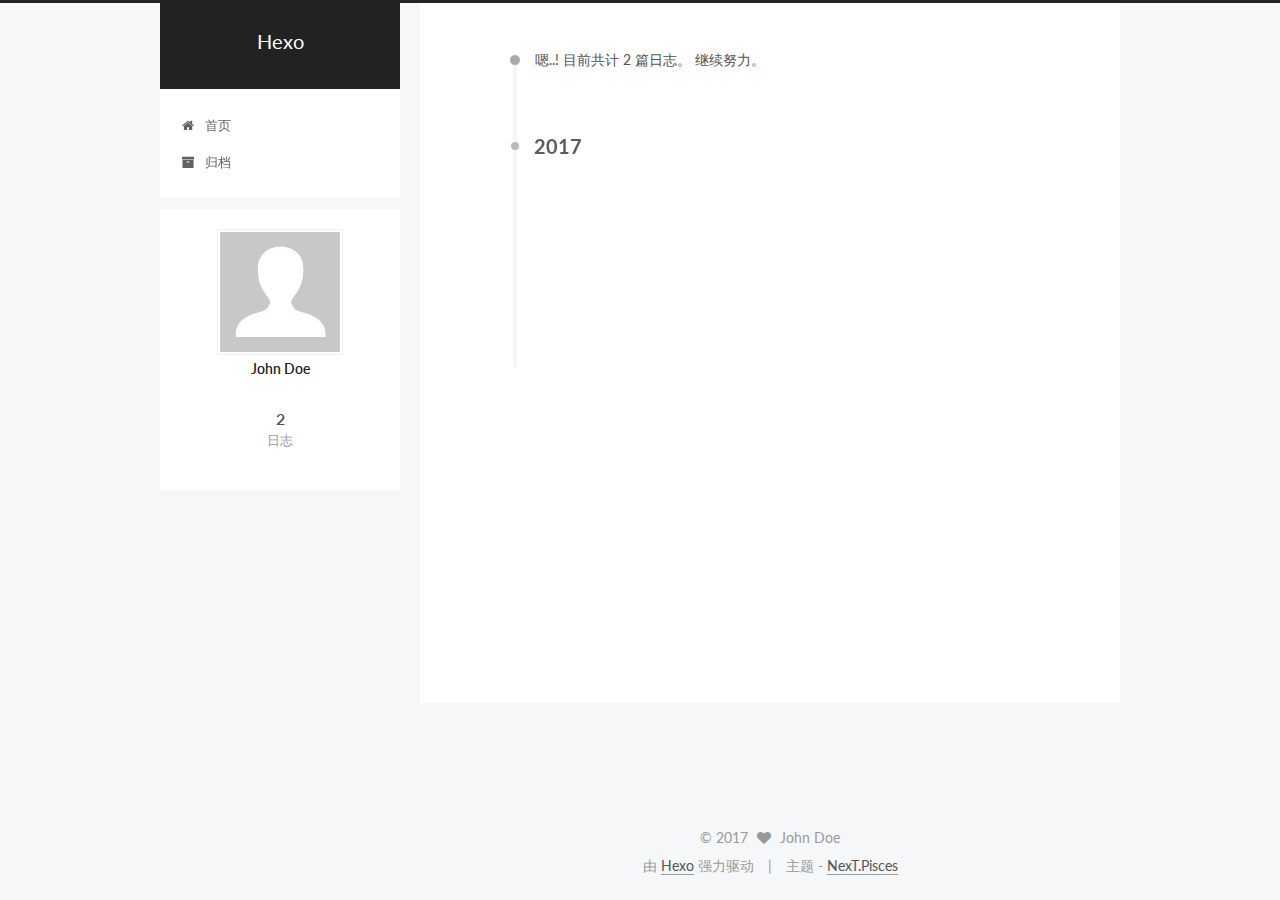
==== archives/index.html @ 5b849661 "Site updated: 2017-05-25 13:24:10" ====
<!doctype html>



  


<html class="theme-next pisces use-motion" lang="zh-Hans">
<head>
  <meta charset="UTF-8"/>
<meta http-equiv="X-UA-Compatible" content="IE=edge" />
<meta name="viewport" content="width=device-width, initial-scale=1, maximum-scale=1"/>






<meta http-equiv="Cache-Control" content="no-transform" />
<meta http-equiv="Cache-Control" content="no-siteapp" />















  
  
  <link href="/lib/fancybox/source/jquery.fancybox.css?v=2.1.5" rel="stylesheet" type="text/css" />




  
  
  
  

  
    
    
  

  

  

  

  

  
    
    
    <link href="//fonts.googleapis.com/css?family=Lato:300,300italic,400,400italic,700,700italic&subset=latin,latin-ext" rel="stylesheet" type="text/css">
  






<link href="/lib/font-awesome/css/font-awesome.min.css?v=4.6.2" rel="stylesheet" type="text/css" />

<link href="/css/main.css?v=5.1.1" rel="stylesheet" type="text/css" />


  <meta name="keywords" content="Hexo, NexT" />








  <link rel="shortcut icon" type="image/x-icon" href="/favicon.ico?v=5.1.1" />






<meta property="og:type" content="website">
<meta property="og:title" content="Hexo">
<meta property="og:url" content="http://yoursite.com/archives/index.html">
<meta property="og:site_name" content="Hexo">
<meta name="twitter:card" content="summary">
<meta name="twitter:title" content="Hexo">



<script type="text/javascript" id="hexo.configurations">
  var NexT = window.NexT || {};
  var CONFIG = {
    root: '/',
    scheme: 'Pisces',
    sidebar: {"position":"left","display":"post","offset":12,"offset_float":0,"b2t":false,"scrollpercent":false},
    fancybox: true,
    motion: true,
    duoshuo: {
      userId: '0',
      author: '博主'
    },
    algolia: {
      applicationID: '',
      apiKey: '',
      indexName: '',
      hits: {"per_page":10},
      labels: {"input_placeholder":"Search for Posts","hits_empty":"We didn't find any results for the search: ${query}","hits_stats":"${hits} results found in ${time} ms"}
    }
  };
</script>



  <link rel="canonical" href="http://yoursite.com/archives/"/>





  <title>归档 | Hexo</title>
</head>

<body itemscope itemtype="http://schema.org/WebPage" lang="zh-Hans">

  















  
  
    
  

  <div class="container sidebar-position-left  page-archive  ">
    <div class="headband"></div>

    <header id="header" class="header" itemscope itemtype="http://schema.org/WPHeader">
      <div class="header-inner"><div class="site-brand-wrapper">
  <div class="site-meta ">
    

    <div class="custom-logo-site-title">
      <a href="/"  class="brand" rel="start">
        <span class="logo-line-before"><i></i></span>
        <span class="site-title">Hexo</span>
        <span class="logo-line-after"><i></i></span>
      </a>
    </div>
      
        <p class="site-subtitle"></p>
      
  </div>

  <div class="site-nav-toggle">
    <button>
      <span class="btn-bar"></span>
      <span class="btn-bar"></span>
      <span class="btn-bar"></span>
    </button>
  </div>
</div>

<nav class="site-nav">
  

  
    <ul id="menu" class="menu">
      
        
        <li class="menu-item menu-item-home">
          <a href="/" rel="section">
            
              <i class="menu-item-icon fa fa-fw fa-home"></i> <br />
            
            首页
          </a>
        </li>
      
        
        <li class="menu-item menu-item-archives">
          <a href="/archives" rel="section">
            
              <i class="menu-item-icon fa fa-fw fa-archive"></i> <br />
            
            归档
          </a>
        </li>
      

      
    </ul>
  

  
</nav>



 </div>
    </header>

    <main id="main" class="main">
      <div class="main-inner">
        <div class="content-wrap">
          <div id="content" class="content">
            

  <section id="posts" class="posts-collapse">
    <span class="archive-move-on"></span>

    <span class="archive-page-counter">
      
      
      
        
      
      嗯..! 目前共计 2 篇日志。 继续努力。
    </span>

    

      
      
      

      
        
        <div class="collection-title">
          <h2 class="archive-year motion-element" id="archive-year-2017">2017</h2>
        </div>
      
      

      

  <article class="post post-type-normal" itemscope itemtype="http://schema.org/Article">
    <header class="post-header">

      <h2 class="post-title">
        
            <a class="post-title-link" href="/2017/05/25/js-float/" itemprop="url">
              
                <span itemprop="name">js中浮点数的精度问题</span>
              
            </a>
        
      </h2>

      <div class="post-meta">
        <time class="post-time" itemprop="dateCreated"
              datetime="2017-05-25T11:24:20+08:00"
              content="2017-05-25" >
          05-25
        </time>
      </div>

    </header>
  </article>



    

      
      
      

      
      

      

  <article class="post post-type-normal" itemscope itemtype="http://schema.org/Article">
    <header class="post-header">

      <h2 class="post-title">
        
            <a class="post-title-link" href="/2017/05/24/new-post/" itemprop="url">
              
                <span itemprop="name">惰性函数定义</span>
              
            </a>
        
      </h2>

      <div class="post-meta">
        <time class="post-time" itemprop="dateCreated"
              datetime="2017-05-24T10:47:22+08:00"
              content="2017-05-24" >
          05-24
        </time>
      </div>

    </header>
  </article>



    

  </section>

  



          </div>
          


          

        </div>
        
          
  
  <div class="sidebar-toggle">
    <div class="sidebar-toggle-line-wrap">
      <span class="sidebar-toggle-line sidebar-toggle-line-first"></span>
      <span class="sidebar-toggle-line sidebar-toggle-line-middle"></span>
      <span class="sidebar-toggle-line sidebar-toggle-line-last"></span>
    </div>
  </div>

  <aside id="sidebar" class="sidebar">
    <div class="sidebar-inner">

      

      

      <section class="site-overview sidebar-panel sidebar-panel-active">
        <div class="site-author motion-element" itemprop="author" itemscope itemtype="http://schema.org/Person">
          <img class="site-author-image" itemprop="image"
               src="/images/avatar.gif"
               alt="John Doe" />
          <p class="site-author-name" itemprop="name">John Doe</p>
           
              <p class="site-description motion-element" itemprop="description"></p>
          
        </div>
        <nav class="site-state motion-element">

          
            <div class="site-state-item site-state-posts">
              <a href="/archives">
                <span class="site-state-item-count">2</span>
                <span class="site-state-item-name">日志</span>
              </a>
            </div>
          

          

          

        </nav>

        

        <div class="links-of-author motion-element">
          
        </div>

        
        

        
        

        


      </section>

      

      

    </div>
  </aside>


        
      </div>
    </main>

    <footer id="footer" class="footer">
      <div class="footer-inner">
        <div class="copyright" >
  
  &copy; 
  <span itemprop="copyrightYear">2017</span>
  <span class="with-love">
    <i class="fa fa-heart"></i>
  </span>
  <span class="author" itemprop="copyrightHolder">John Doe</span>
</div>


<div class="powered-by">
  由 <a class="theme-link" href="https://hexo.io">Hexo</a> 强力驱动
</div>

<div class="theme-info">
  主题 -
  <a class="theme-link" href="https://github.com/iissnan/hexo-theme-next">
    NexT.Pisces
  </a>
</div>


        

        
      </div>
    </footer>

    
      <div class="back-to-top">
        <i class="fa fa-arrow-up"></i>
        
      </div>
    

  </div>

  

<script type="text/javascript">
  if (Object.prototype.toString.call(window.Promise) !== '[object Function]') {
    window.Promise = null;
  }
</script>









  












  
  <script type="text/javascript" src="/lib/jquery/index.js?v=2.1.3"></script>

  
  <script type="text/javascript" src="/lib/fastclick/lib/fastclick.min.js?v=1.0.6"></script>

  
  <script type="text/javascript" src="/lib/jquery_lazyload/jquery.lazyload.js?v=1.9.7"></script>

  
  <script type="text/javascript" src="/lib/velocity/velocity.min.js?v=1.2.1"></script>

  
  <script type="text/javascript" src="/lib/velocity/velocity.ui.min.js?v=1.2.1"></script>

  
  <script type="text/javascript" src="/lib/fancybox/source/jquery.fancybox.pack.js?v=2.1.5"></script>


  


  <script type="text/javascript" src="/js/src/utils.js?v=5.1.1"></script>

  <script type="text/javascript" src="/js/src/motion.js?v=5.1.1"></script>



  
  


  <script type="text/javascript" src="/js/src/affix.js?v=5.1.1"></script>

  <script type="text/javascript" src="/js/src/schemes/pisces.js?v=5.1.1"></script>



  
  
    <script type="text/javascript" id="motion.page.archive">
      $('.archive-year').velocity('transition.slideLeftIn');
    </script>
  


  


  <script type="text/javascript" src="/js/src/bootstrap.js?v=5.1.1"></script>



  


  




	





  





  





  






  





  

  

  

  

  

</body>
</html>
---- css/main.css ----
/* normalize.css v3.0.2 | MIT License | git.io/normalize */
html {
  font-family: sans-serif; /* 1 */
  -ms-text-size-adjust: 100%; /* 2 */
  -webkit-text-size-adjust: 100%; /* 2 */
}
body {
  margin: 0;
}
article,
aside,
details,
figcaption,
figure,
footer,
header,
hgroup,
main,
menu,
nav,
section,
summary {
  display: block;
}
audio,
canvas,
progress,
video {
  display: inline-block; /* 1 */
  vertical-align: baseline; /* 2 */
}
audio:not([controls]) {
  display: none;
  height: 0;
}
[hidden],
template {
  display: none;
}
a {
  background-color: transparent;
}
a:active,
a:hover {
  outline: 0;
}
abbr[title] {
  border-bottom: 1px dotted;
}
b,
strong {
  font-weight: bold;
}
dfn {
  font-style: italic;
}
h1 {
  font-size: 2em;
  margin: 0.67em 0;
}
mark {
  background: #ff0;
  color: #000;
}
small {
  font-size: 80%;
}
sub,
sup {
  font-size: 75%;
  line-height: 0;
  position: relative;
  vertical-align: baseline;
}
sup {
  top: -0.5em;
}
sub {
  bottom: -0.25em;
}
img {
  border: 0;
}
svg:not(:root) {
  overflow: hidden;
}
figure {
  margin: 1em 40px;
}
hr {
  -moz-box-sizing: content-box;
  box-sizing: content-box;
  height: 0;
}
pre {
  overflow: auto;
}
code,
kbd,
pre,
samp {
  font-family: monospace, monospace;
  font-size: 1em;
}
button,
input,
optgroup,
select,
textarea {
  color: inherit; /* 1 */
  font: inherit; /* 2 */
  margin: 0; /* 3 */
}
button {
  overflow: visible;
}
button,
select {
  text-transform: none;
}
button,
html input[type="button"],
input[type="reset"],
input[type="submit"] {
  -webkit-appearance: button; /* 2 */
  cursor: pointer; /* 3 */
}
button[disabled],
html input[disabled] {
  cursor: default;
}
button::-moz-focus-inner,
input::-moz-focus-inner {
  border: 0;
  padding: 0;
}
input {
  line-height: normal;
}
input[type="checkbox"],
input[type="radio"] {
  box-sizing: border-box; /* 1 */
  padding: 0; /* 2 */
}
input[type="number"]::-webkit-inner-spin-button,
input[type="number"]::-webkit-outer-spin-button {
  height: auto;
}
input[type="search"] {
  -webkit-appearance: textfield; /* 1 */
  -moz-box-sizing: content-box;
  -webkit-box-sizing: content-box; /* 2 */
  box-sizing: content-box;
}
input[type="search"]::-webkit-search-cancel-button,
input[type="search"]::-webkit-search-decoration {
  -webkit-appearance: none;
}
fieldset {
  border: 1px solid #c0c0c0;
  margin: 0 2px;
  padding: 0.35em 0.625em 0.75em;
}
legend {
  border: 0; /* 1 */
  padding: 0; /* 2 */
}
textarea {
  overflow: auto;
}
optgroup {
  font-weight: bold;
}
table {
  border-collapse: collapse;
  border-spacing: 0;
}
td,
th {
  padding: 0;
}
::selection {
  background: #262a30;
  color: #fff;
}
body {
  position: relative;
  font-family: 'Lato', "PingFang SC", "Microsoft YaHei", sans-serif;
  font-size: 14px;
  line-height: 2;
  color: #555;
  background: #f5f7f9;
}
@media (max-width: 767px) {
  body {
    padding-right: 0 !important;
  }
}
@media (min-width: 768px) and (max-width: 991px) {
  body {
    padding-right: 0 !important;
  }
}
@media (min-width: 1600px) {
  body {
    font-size: 16px;
  }
}
h1,
h2,
h3,
h4,
h5,
h6 {
  margin: 0;
  padding: 0;
  font-weight: bold;
  line-height: 1.5;
  font-family: 'Lato', "PingFang SC", "Microsoft YaHei", sans-serif;
}
h2,
h3,
h4,
h5,
h6 {
  margin: 20px 0 15px;
}
h1 {
  font-size: 22px;
}
@media (max-width: 767px) {
  h1 {
    font-size: 18px;
  }
}
h2 {
  font-size: 20px;
}
@media (max-width: 767px) {
  h2 {
    font-size: 16px;
  }
}
h3 {
  font-size: 18px;
}
@media (max-width: 767px) {
  h3 {
    font-size: 14px;
  }
}
h4 {
  font-size: 16px;
}
@media (max-width: 767px) {
  h4 {
    font-size: 12px;
  }
}
h5 {
  font-size: 14px;
}
@media (max-width: 767px) {
  h5 {
    font-size: 10px;
  }
}
h6 {
  font-size: 12px;
}
@media (max-width: 767px) {
  h6 {
    font-size: 8px;
  }
}
p {
  margin: 0 0 25px 0;
}
a {
  color: #555;
  text-decoration: none;
  border-bottom: 1px solid #999;
  word-wrap: break-word;
}
a:hover {
  color: #222;
  border-bottom-color: #222;
}
blockquote {
  margin: 0;
  padding: 0;
}
img {
  display: block;
  margin: auto;
  max-width: 100%;
  height: auto;
}
hr {
  margin: 40px 0;
  height: 3px;
  border: none;
  background-color: #ddd;
  background-image: repeating-linear-gradient(-45deg, #fff, #fff 4px, transparent 4px, transparent 8px);
}
blockquote {
  padding: 0 15px;
  color: #666;
  border-left: 4px solid #ddd;
}
blockquote cite::before {
  content: "-";
  padding: 0 5px;
}
dt {
  font-weight: 700;
}
dd {
  margin: 0;
  padding: 0;
}
.text-left {
  text-align: left;
}
.text-center {
  text-align: center;
}
.text-right {
  text-align: right;
}
.text-justify {
  text-align: justify;
}
.text-nowrap {
  white-space: nowrap;
}
.text-lowercase {
  text-transform: lowercase;
}
.text-uppercase {
  text-transform: uppercase;
}
.text-capitalize {
  text-transform: capitalize;
}
.center-block {
  display: block;
  margin-left: auto;
  margin-right: auto;
}
.clearfix:before,
.clearfix:after {
  content: " ";
  display: table;
}
.clearfix:after {
  clear: both;
}
.pullquote {
  width: 45%;
}
.pullquote.left {
  float: left;
  margin-left: 5px;
  margin-right: 10px;
}
.pullquote.right {
  float: right;
  margin-left: 10px;
  margin-right: 5px;
}
.affix.affix.affix {
  position: fixed;
}
.translation {
  margin-top: -20px;
  font-size: 14px;
  color: #999;
}
.scrollbar-measure {
  width: 100px;
  height: 100px;
  overflow: scroll;
  position: absolute;
  top: -9999px;
}
.use-motion .motion-element {
  opacity: 0;
}
table {
  margin: 20px 0;
  width: 100%;
  border-collapse: collapse;
  border-spacing: 0;
  border: 1px solid #ddd;
  font-size: 14px;
  table-layout: fixed;
  word-wrap: break-all;
}
table>tbody>tr:nth-of-type(odd) {
  background-color: #f9f9f9;
}
table>tbody>tr:hover {
  background-color: #f5f5f5;
}
caption,
th,
td {
  padding: 8px;
  text-align: left;
  vertical-align: middle;
  font-weight: normal;
}
th,
td {
  border-bottom: 3px solid #ddd;
  border-right: 1px solid #eee;
}
th {
  padding-bottom: 10px;
  font-weight: 700;
}
td {
  border-bottom-width: 1px;
}
html,
body {
  height: 100%;
}
.container {
  position: relative;
  min-height: 100%;
}
.header-inner {
  margin: 0 auto;
  padding: 100px 0 70px;
  width: 700px;
}
@media (min-width: 1600px) {
  .container .header-inner {
    width: 900px;
  }
}
.main {
  padding-bottom: 150px;
}
.main-inner {
  margin: 0 auto;
  width: 700px;
}
@media (min-width: 1600px) {
  .container .main-inner {
    width: 900px;
  }
}
.footer {
  position: absolute;
  left: 0;
  bottom: 0;
  width: 100%;
  min-height: 50px;
}
.footer-inner {
  box-sizing: border-box;
  margin: 20px auto;
  width: 700px;
}
@media (min-width: 1600px) {
  .container .footer-inner {
    width: 900px;
  }
}
pre,
.highlight {
  overflow: auto;
  margin: 20px 0;
  padding: 0;
  font-size: 13px;
  color: #4d4d4c;
  background: #f7f7f7;
  line-height: 1.6;
}
pre,
code {
  font-family: consolas, Menlo, "PingFang SC", "Microsoft YaHei", monospace;
}
code {
  padding: 2px 4px;
  word-wrap: break-word;
  color: #555;
  background: #eee;
  border-radius: 3px;
  font-size: 13px;
}
pre code {
  padding: 0;
  color: #4d4d4c;
  background: none;
  text-shadow: none;
}
.highlight {
  border-radius: 1px;
}
.highlight pre {
  border: none;
  margin: 0;
  padding: 10px 0;
}
.highlight table {
  margin: 0;
  width: auto;
  border: none;
}
.highlight td {
  border: none;
  padding: 0;
}
.highlight figcaption {
  font-size: 1em;
  color: #4d4d4c;
  line-height: 1em;
  margin-bottom: 1em;
}
.highlight figcaption:before,
.highlight figcaption:after {
  content: " ";
  display: table;
}
.highlight figcaption:after {
  clear: both;
}
.highlight figcaption a {
  float: right;
  color: #4d4d4c;
}
.highlight figcaption a:hover {
  border-bottom-color: #4d4d4c;
}
.highlight .gutter pre {
  padding-left: 10px;
  padding-right: 10px;
  color: #869194;
  text-align: right;
  background-color: #eff2f3;
}
.highlight .code pre {
  width: 100%;
  padding-left: 10px;
  padding-right: 10px;
  background-color: #f7f7f7;
}
.highlight .line {
  height: 20px;
}
.gutter {
  -webkit-user-select: none;
  -moz-user-select: none;
  -ms-user-select: none;
  user-select: none;
}
.gist table {
  width: auto;
}
.gist table td {
  border: none;
}
pre .deletion {
  background: #fdd;
}
pre .addition {
  background: #dfd;
}
pre .meta {
  color: #8959a8;
}
pre .comment {
  color: #8e908c;
}
pre .variable,
pre .attribute,
pre .tag,
pre .regexp,
pre .ruby .constant,
pre .xml .tag .title,
pre .xml .pi,
pre .xml .doctype,
pre .html .doctype,
pre .css .id,
pre .css .class,
pre .css .pseudo {
  color: #c82829;
}
pre .number,
pre .preprocessor,
pre .built_in,
pre .literal,
pre .params,
pre .constant,
pre .command {
  color: #f5871f;
}
pre .ruby .class .title,
pre .css .rules .attribute,
pre .string,
pre .value,
pre .inheritance,
pre .header,
pre .ruby .symbol,
pre .xml .cdata,
pre .special,
pre .number,
pre .formula {
  color: #718c00;
}
pre .title,
pre .css .hexcolor {
  color: #3e999f;
}
pre .function,
pre .python .decorator,
pre .python .title,
pre .ruby .function .title,
pre .ruby .title .keyword,
pre .perl .sub,
pre .javascript .title,
pre .coffeescript .title {
  color: #4271ae;
}
pre .keyword,
pre .javascript .function {
  color: #8959a8;
}
.full-image.full-image.full-image {
  border: none;
  max-width: 100%;
  width: auto;
  margin: 20px auto;
}
@media (min-width: 992px) {
  .full-image.full-image.full-image {
    max-width: none;
    width: 118%;
    margin: 0 -9%;
  }
}
.blockquote-center,
.page-home .post-type-quote blockquote,
.page-post-detail .post-type-quote blockquote {
  position: relative;
  margin: 40px 0;
  padding: 0;
  border-left: none;
  text-align: center;
}
.blockquote-center::before,
.page-home .post-type-quote blockquote::before,
.page-post-detail .post-type-quote blockquote::before,
.blockquote-center::after,
.page-home .post-type-quote blockquote::after,
.page-post-detail .post-type-quote blockquote::after {
  position: absolute;
  content: ' ';
  display: block;
  width: 100%;
  height: 24px;
  opacity: 0.2;
  background-repeat: no-repeat;
  background-position: 0 -6px;
  background-size: 22px 22px;
}
.blockquote-center::before,
.page-home .post-type-quote blockquote::before,
.page-post-detail .post-type-quote blockquote::before {
  top: -20px;
  background-image: url("../images/quote-l.svg");
  border-top: 1px solid #ccc;
}
.blockquote-center::after,
.page-home .post-type-quote blockquote::after,
.page-post-detail .post-type-quote blockquote::after {
  bottom: -20px;
  background-image: url("../images/quote-r.svg");
  border-bottom: 1px solid #ccc;
  background-position: 100% 8px;
}
.blockquote-center p,
.page-home .post-type-quote blockquote p,
.page-post-detail .post-type-quote blockquote p,
.blockquote-center div,
.page-home .post-type-quote blockquote div,
.page-post-detail .post-type-quote blockquote div {
  text-align: center;
}
.post .post-body .group-picture img {
  box-sizing: border-box;
  padding: 0 3px;
  border: none;
}
.post .group-picture-row {
  overflow: hidden;
  margin-top: 6px;
}
.post .group-picture-row:first-child {
  margin-top: 0;
}
.post .group-picture-column {
  float: left;
}
.page-post-detail .post-body .group-picture-column {
  float: none;
  margin-top: 10px;
  width: auto !important;
}
.page-post-detail .post-body .group-picture-column img {
  margin: 0 auto;
}
.page-archive .group-picture-container {
  overflow: hidden;
}
.page-archive .group-picture-row {
  float: left;
}
.page-archive .group-picture-row:first-child {
  margin-top: 6px;
}
.page-archive .group-picture-column {
  max-width: 150px;
  max-height: 150px;
}
.note {
  padding: 20px;
  margin: 20px 0;
  border: 1px solid #eee;
  border-left-width: 5px;
  border-radius: 3px;
}
.note h2,
.note h3,
.note h4,
.note h5,
.note h6 {
  margin-top: 0;
  margin-bottom: 5px;
}
.note p:last-child {
  margin-bottom: 0;
}
.note code {
  border-radius: 3px;
}
.note+.note {
  margin-top: -5px;
}
.default {
  border-left-color: #777;
}
.default h2,
.default h3,
.default h4,
.default h5,
.default h6 {
  color: #777;
}
.primary {
  border-left-color: #428bca;
}
.primary h2,
.primary h3,
.primary h4,
.primary h5,
.primary h6 {
  color: #428bca;
}
.success {
  border-left-color: #5cb85c;
}
.success h2,
.success h3,
.success h4,
.success h5,
.success h6 {
  color: #5cb85c;
}
.danger {
  border-left-color: #d9534f;
}
.danger h2,
.danger h3,
.danger h4,
.danger h5,
.danger h6 {
  color: #d9534f;
}
.warning {
  border-left-color: #f0ad4e;
}
.warning h2,
.warning h3,
.warning h4,
.warning h5,
.warning h6 {
  color: #f0ad4e;
}
.info {
  border-left-color: #5bc0de;
}
.info h2,
.info h3,
.info h4,
.info h5,
.info h6 {
  color: #5bc0de;
}
.btn {
  display: inline-block;
  padding: 0 20px;
  font-size: 14px;
  color: #fff;
  background: #222;
  border: 2px solid #555;
  text-decoration: none;
  border-radius: 0;
  transition-property: background-color;
  transition-duration: 0.2s;
  transition-timing-function: ease-in-out;
  transition-delay: 0s;
}
.btn:hover,
.post-button .btn:hover {
  border-color: #222;
  color: #fff;
  background: #222;
}
.btn-bar {
  display: block;
  width: 22px;
  height: 2px;
  background: #555;
  border-radius: 1px;
}
.btn-bar+.btn-bar {
  margin-top: 4px;
}
.pagination {
  margin: 120px 0 40px;
  text-align: center;
  border-top: 1px solid #eee;
}
.page-number-basic,
.pagination .prev,
.pagination .next,
.pagination .page-number,
.pagination .space {
  display: inline-block;
  position: relative;
  top: -1px;
  margin: 0 10px;
  padding: 0 10px;
  line-height: 30px;
}
@media (max-width: 767px) {
  .page-number-basic,
  .pagination .prev,
  .pagination .next,
  .pagination .page-number,
  .pagination .space {
    margin: 0 5px;
  }
}
.pagination .prev,
.pagination .next,
.pagination .page-number {
  border-bottom: 0;
  border-top: 1px solid #eee;
  transition-property: border-color;
  transition-duration: 0.2s;
  transition-timing-function: ease-in-out;
  transition-delay: 0s;
}
.pagination .prev:hover,
.pagination .next:hover,
.pagination .page-number:hover {
  border-top-color: #222;
}
.pagination .space {
  padding: 0;
  margin: 0;
}
.pagination .prev {
  margin-left: 0;
}
.pagination .next {
  margin-right: 0;
}
.pagination .page-number.current {
  color: #fff;
  background: #ccc;
  border-top-color: #ccc;
}
@media (max-width: 767px) {
  .pagination {
    border-top: none;
  }
  .pagination .prev,
  .pagination .next,
  .pagination .page-number {
    margin-bottom: 10px;
    border-top: 0;
    border-bottom: 1px solid #eee;
  }
  .pagination .prev:hover,
  .pagination .next:hover,
  .pagination .page-number:hover {
    border-bottom-color: #222;
  }
}
.comments {
  margin: 60px 20px 0;
}
.tag-cloud {
  text-align: center;
}
.tag-cloud a {
  display: inline-block;
  margin: 10px;
}
.back-to-top {
  box-sizing: border-box;
  position: fixed;
  bottom: -100px;
  right: 30px;
  z-index: 1050;
  padding: 0 6px;
  width: 24px;
  background: #222;
  font-size: 12px;
  opacity: 0.6;
  color: #fff;
  cursor: pointer;
  text-align: center;
  -webkit-transform: translateZ(0);
  transition-property: bottom;
  transition-duration: 0.2s;
  transition-timing-function: ease-in-out;
  transition-delay: 0s;
}
@media (max-width: 767px) {
  .back-to-top {
    display: none;
  }
}
@media (min-width: 768px) and (max-width: 991px) {
  .back-to-top {
    display: none;
  }
}
.back-to-top.back-to-top-on {
  bottom: 30px;
}
.header {
  background: transparent;
}
.header-inner {
  position: relative;
}
.headband {
  height: 3px;
  background: #222;
}
.site-meta {
  margin: 0;
  text-align: center;
}
@media (max-width: 767px) {
  .site-meta {
    text-align: center;
  }
}
.brand {
  position: relative;
  display: inline-block;
  padding: 0 40px;
  color: #fff;
  background: #222;
  border-bottom: none;
}
.brand:hover {
  color: #fff;
}
.logo {
  display: inline-block;
  margin-right: 5px;
  line-height: 36px;
  vertical-align: top;
}
.site-title {
  display: inline-block;
  vertical-align: top;
  line-height: 36px;
  font-size: 20px;
  font-weight: normal;
  font-family: 'Lato', "PingFang SC", "Microsoft YaHei", sans-serif;
}
.site-subtitle {
  margin-top: 10px;
  font-size: 13px;
  color: #ddd;
}
.use-motion .brand {
  opacity: 0;
}
.use-motion .logo,
.use-motion .site-title,
.use-motion .site-subtitle {
  opacity: 0;
  position: relative;
  top: -10px;
}
.site-nav-toggle {
  display: none;
  position: absolute;
  top: 10px;
  left: 10px;
}
@media (max-width: 767px) {
  .site-nav-toggle {
    display: block;
  }
}
.site-nav-toggle button {
  margin-top: 2px;
  padding: 9px 10px;
  background: transparent;
  border: none;
}
@media (max-width: 767px) {
  .site-nav {
    display: none;
    margin: 0 -10px;
    padding: 0 10px;
    clear: both;
    border-top: 1px solid #ddd;
  }
}
@media (min-width: 768px) and (max-width: 991px) {
  .site-nav {
    display: block !important;
  }
}
@media (min-width: 992px) {
  .site-nav {
    display: block !important;
  }
}
.menu {
  margin-top: 20px;
  padding-left: 0;
  text-align: center;
}
.menu .menu-item {
  display: inline-block;
  margin: 0 10px;
  list-style: none;
}
@media screen and (max-width: 767px) {
  .menu .menu-item {
    margin-top: 10px;
  }
}
.menu .menu-item a {
  display: block;
  font-size: 13px;
  line-height: inherit;
  border-bottom: 1px solid transparent;
  transition-property: border-color;
  transition-duration: 0.2s;
  transition-timing-function: ease-in-out;
  transition-delay: 0s;
}
.menu .menu-item a:hover,
.menu-item-active a {
  border-bottom-color: #222;
}
.menu .menu-item .fa {
  margin-right: 5px;
}
.use-motion .menu-item {
  opacity: 0;
}
.post-body {
  font-family: 'Lato', "PingFang SC", "Microsoft YaHei", sans-serif;
}
@media (max-width: 767px) {
  .post-body {
    word-break: break-word;
  }
}
.post-body .fancybox img {
  display: block !important;
  margin: 0 auto;
  cursor: pointer;
  cursor: zoom-in;
  cursor: -webkit-zoom-in;
}
.post-body .image-caption,
.post-body .figure .caption {
  margin: 10px auto 15px;
  text-align: center;
  font-size: 14px;
  color: #999;
  font-weight: bold;
  line-height: 1;
}
.post-sticky-flag {
  display: inline-block;
  font-size: 16px;
  -ms-transform: rotate(30deg);
  -webkit-transform: rotate(30deg);
  -moz-transform: rotate(30deg);
  -ms-transform: rotate(30deg);
  -o-transform: rotate(30deg);
  transform: rotate(30deg);
}
.posts-expand {
  padding-top: 40px;
}
@media (max-width: 767px) {
  .posts-expand {
    margin: 0 20px;
  }
  .post-body pre {
    padding: 10px;
  }
  .post-body pre .gutter pre {
    padding-right: 10px;
  }
  .post-body .highlight {
    margin-left: 0px;
    margin-right: 0px;
    padding: 0;
  }
  .post-body .highlight .gutter pre {
    padding-right: 10px;
  }
}
@media (min-width: 992px) {
  .posts-expand .post-body {
    text-align: justify;
  }
}
.posts-expand .post-body h2,
.posts-expand .post-body h3,
.posts-expand .post-body h4,
.posts-expand .post-body h5,
.posts-expand .post-body h6 {
  padding-top: 10px;
}
.posts-expand .post-body h2 .header-anchor,
.posts-expand .post-body h3 .header-anchor,
.posts-expand .post-body h4 .header-anchor,
.posts-expand .post-body h5 .header-anchor,
.posts-expand .post-body h6 .header-anchor {
  float: right;
  margin-left: 10px;
  color: #ccc;
  border-bottom-style: none;
  visibility: hidden;
}
.posts-expand .post-body h2 .header-anchor:hover,
.posts-expand .post-body h3 .header-anchor:hover,
.posts-expand .post-body h4 .header-anchor:hover,
.posts-expand .post-body h5 .header-anchor:hover,
.posts-expand .post-body h6 .header-anchor:hover {
  color: inherit;
}
.posts-expand .post-body h2:hover .header-anchor,
.posts-expand .post-body h3:hover .header-anchor,
.posts-expand .post-body h4:hover .header-anchor,
.posts-expand .post-body h5:hover .header-anchor,
.posts-expand .post-body h6:hover .header-anchor {
  visibility: visible;
}
.posts-expand .post-body ul li {
  list-style: circle;
}
.posts-expand .post-body img {
  box-sizing: border-box;
  margin: auto;
  padding: 3px;
  border: 1px solid #ddd;
}
.posts-expand .fancybox img {
  margin: 0 auto;
}
@media (max-width: 767px) {
  .posts-collapse {
    margin: 0 20px;
  }
  .posts-collapse .post-title,
  .posts-collapse .post-meta {
    display: block;
    width: auto;
    text-align: left;
  }
}
.posts-collapse {
  position: relative;
  z-index: 1010;
  margin-left: 55px;
}
.posts-collapse::after {
  content: " ";
  position: absolute;
  top: 20px;
  left: 0;
  margin-left: -2px;
  width: 4px;
  height: 100%;
  background: #f5f5f5;
  z-index: -1;
}
@media (max-width: 767px) {
  .posts-collapse {
    margin: 0 20px;
  }
}
.posts-collapse .collection-title {
  position: relative;
  margin: 60px 0;
}
.posts-collapse .collection-title h2 {
  margin-left: 20px;
}
.posts-collapse .collection-title small {
  color: #bbb;
  margin-left: 5px;
}
.posts-collapse .collection-title::before {
  content: " ";
  position: absolute;
  left: 0;
  top: 50%;
  margin-left: -4px;
  margin-top: -4px;
  width: 8px;
  height: 8px;
  background: #bbb;
  border-radius: 50%;
}
.posts-collapse .post {
  margin: 30px 0;
}
.posts-collapse .post-header {
  position: relative;
  transition-duration: 0.2s;
  transition-timing-function: ease-in-out;
  transition-delay: 0s;
  transition-property: border;
  border-bottom: 1px dashed #ccc;
}
.posts-collapse .post-header::before {
  content: " ";
  position: absolute;
  left: 0;
  top: 12px;
  width: 6px;
  height: 6px;
  margin-left: -4px;
  background: #bbb;
  border-radius: 50%;
  border: 1px solid #fff;
  transition-duration: 0.2s;
  transition-timing-function: ease-in-out;
  transition-delay: 0s;
  transition-property: background;
}
.posts-collapse .post-header:hover {
  border-bottom-color: #666;
}
.posts-collapse .post-header:hover::before {
  background: #222;
}
.posts-collapse .post-meta {
  position: absolute;
  font-size: 12px;
  left: 20px;
  top: 5px;
}
.posts-collapse .post-comments-count {
  display: none;
}
.posts-collapse .post-title {
  margin-left: 60px;
  font-size: 16px;
  font-weight: normal;
  line-height: inherit;
}
.posts-collapse .post-title::after {
  margin-left: 3px;
  opacity: 0.6;
}
.posts-collapse .post-title a {
  color: #666;
  border-bottom: none;
}
.page-home .post-type-quote .post-header,
.page-post-detail .post-type-quote .post-header,
.page-home .post-type-quote .post-tags,
.page-post-detail .post-type-quote .post-tags {
  display: none;
}
.posts-expand .post-title {
  font-size: 26px;
  text-align: center;
  word-break: break-word;
  font-weight: 400;
}
@media (max-width: 767px) {
  .posts-expand .post-title {
    font-size: 22px;
  }
}
.posts-expand .post-title-link {
  display: inline-block;
  position: relative;
  color: #555;
  border-bottom: none;
  line-height: 1.2;
  vertical-align: top;
}
.posts-expand .post-title-link::before {
  content: "";
  position: absolute;
  width: 100%;
  height: 2px;
  bottom: 0;
  left: 0;
  background-color: #000;
  visibility: hidden;
  -webkit-transform: scaleX(0);
  -moz-transform: scaleX(0);
  -ms-transform: scaleX(0);
  -o-transform: scaleX(0);
  transform: scaleX(0);
  transition-duration: 0.2s;
  transition-timing-function: ease-in-out;
  transition-delay: 0s;
}
.posts-expand .post-title-link:hover::before {
  visibility: visible;
  -webkit-transform: scaleX(1);
  -moz-transform: scaleX(1);
  -ms-transform: scaleX(1);
  -o-transform: scaleX(1);
  transform: scaleX(1);
}
.posts-expand .post-title-link .fa {
  font-size: 16px;
}
.posts-expand .post-meta {
  margin: 3px 0 60px 0;
  color: #999;
  font-family: 'Lato', "PingFang SC", "Microsoft YaHei", sans-serif;
  font-size: 12px;
  text-align: center;
}
.posts-expand .post-meta .post-category-list {
  display: inline-block;
  margin: 0;
  padding: 3px;
}
.posts-expand .post-meta .post-category-list-link {
  color: #999;
}
.posts-expand .post-meta .post-description {
  font-size: 14px;
  margin-top: 2px;
}
.post-wordcount {
  display: inline-block;
}
.post-meta-divider {
  margin: 0 0.5em;
}
.post-meta-item-icon {
  margin-right: 3px;
}
@media (min-width: 768px) and (max-width: 991px) {
  .post-meta-item-icon {
    display: inline-block;
  }
}
@media (max-width: 767px) {
  .post-meta-item-icon {
    display: inline-block;
  }
}
@media (min-width: 768px) and (max-width: 991px) {
  .post-meta-item-text {
    display: none;
  }
}
@media (max-width: 767px) {
  .post-meta-item-text {
    display: none;
  }
}
@media (max-width: 767px) {
  .posts-expand .post-comments-count {
    display: none;
  }
}
.social-like {
  font-size: 14px;
  height: 20px;
  text-align: center;
  border-top: 1px solid #eee;
  padding-top: 9px;
  margin-top: 45px;
  display: flex;
  justify-content: center;
}
.vk_like {
  width: 85px;
  height: 21px;
  padding-top: 7px;
  align-self: center;
}
.fb_like {
  height: 30px;
  align-self: center;
}
.post-button {
  margin-top: 50px;
}
.post-button .btn {
  color: #555;
  font-size: 14px;
  background: #fff;
  border-radius: 2px;
  line-height: 2;
  margin: 0 4px 8px 4px;
}
.post-button .fa-fw {
  width: 1.285714285714286em;
  text-align: left;
}
.posts-expand .post-tags {
  margin-top: 40px;
  text-align: center;
}
.posts-expand .post-tags a {
  display: inline-block;
  margin-right: 10px;
  font-size: 13px;
}
.post-nav {
  display: table;
  margin-top: 15px;
  width: 100%;
  border-top: 1px solid #eee;
}
.post-nav-divider {
  display: table-cell;
  width: 10%;
}
.post-nav-item {
  display: table-cell;
  padding: 10px 0 0 0;
  width: 45%;
  vertical-align: top;
}
.post-nav-item a {
  position: relative;
  display: block;
  line-height: 25px;
  font-size: 14px;
  color: #555;
  border-bottom: none;
}
.post-nav-item a:hover {
  color: #222;
  border-bottom: none;
}
.post-nav-item a:active {
  top: 2px;
}
.post-nav-item .fa {
  position: absolute;
  top: 8px;
  left: 0;
  font-size: 12px;
}
.post-nav-next a {
  padding-left: 15px;
}
.post-nav-prev {
  text-align: right;
}
.post-nav-prev a {
  padding-right: 15px;
}
.post-nav-prev .fa {
  right: 0;
  left: auto;
}
.posts-expand .post-eof {
  display: block;
  margin: 80px auto 60px;
  width: 8%;
  height: 1px;
  background: #ccc;
  text-align: center;
}
.post:last-child .post-eof.post-eof.post-eof {
  display: none;
}
.post-gallery {
  display: table;
  table-layout: fixed;
  width: 100%;
  border-collapse: separate;
}
.post-gallery-row {
  display: table-row;
}
.post-gallery .post-gallery-img {
  display: table-cell;
  text-align: center;
  vertical-align: middle;
  border: none;
}
.post-gallery .post-gallery-img img {
  max-width: 100%;
  max-height: 100%;
  border: none;
}
.fancybox-close,
.fancybox-close:hover {
  border: none;
}
.sidebar {
  position: fixed;
  right: 0;
  top: 0;
  bottom: 0;
  width: 0;
  z-index: 1040;
  box-shadow: inset 0 2px 6px #000;
  background: #222;
  -webkit-transform: translateZ(0);
}
.sidebar a {
  color: #999;
  border-bottom-color: #555;
}
.sidebar a:hover {
  color: #eee;
}
@media (min-width: 768px) and (max-width: 991px) {
  .sidebar {
    display: none !important;
  }
}
@media (max-width: 767px) {
  .sidebar {
    display: none !important;
  }
}
.sidebar-inner {
  position: relative;
  padding: 20px 10px;
  color: #999;
  text-align: center;
}
.sidebar-toggle {
  position: fixed;
  right: 30px;
  bottom: 45px;
  width: 14px;
  height: 14px;
  padding: 5px;
  background: #222;
  line-height: 0;
  z-index: 1050;
  cursor: pointer;
  -webkit-transform: translateZ(0);
}
@media (min-width: 768px) and (max-width: 991px) {
  .sidebar-toggle {
    display: none;
  }
}
@media (max-width: 767px) {
  .sidebar-toggle {
    display: none;
  }
}
.sidebar-toggle-line {
  position: relative;
  display: inline-block;
  vertical-align: top;
  height: 2px;
  width: 100%;
  background: #fff;
  margin-top: 3px;
}
.sidebar-toggle-line:first-child {
  margin-top: 0;
}
.site-author-image {
  display: block;
  margin: 0 auto;
  padding: 2px;
  max-width: 120px;
  height: auto;
  border: 1px solid #eee;
}
.site-author-name {
  margin: 0;
  text-align: center;
  color: #222;
  font-weight: 600;
}
.site-description {
  margin-top: 0;
  text-align: center;
  font-size: 13px;
  color: #999;
}
.site-state {
  overflow: hidden;
  line-height: 1.4;
  white-space: nowrap;
  text-align: center;
}
.site-state-item {
  display: inline-block;
  padding: 0 15px;
  border-left: 1px solid #eee;
}
.site-state-item:first-child {
  border-left: none;
}
.site-state-item a {
  border-bottom: none;
}
.site-state-item-count {
  display: block;
  text-align: center;
  color: inherit;
  font-weight: 600;
  font-size: 16px;
}
.site-state-item-name {
  font-size: 13px;
  color: #999;
}
.feed-link {
  margin-top: 20px;
}
.feed-link a {
  display: inline-block;
  padding: 0 15px;
  color: #fc6423;
  border: 1px solid #fc6423;
  border-radius: 4px;
}
.feed-link a i {
  color: #fc6423;
  font-size: 14px;
}
.feed-link a:hover {
  color: #fff;
  background: #fc6423;
}
.feed-link a:hover i {
  color: #fff;
}
.links-of-author {
  margin-top: 20px;
}
.links-of-author a {
  display: inline-block;
  vertical-align: middle;
  margin-right: 10px;
  margin-bottom: 10px;
  border-bottom-color: #555;
  font-size: 13px;
}
.links-of-author a:before {
  display: inline-block;
  vertical-align: middle;
  margin-right: 3px;
  content: " ";
  width: 4px;
  height: 4px;
  border-radius: 50%;
  background: #75a6ff;
}
.links-of-blogroll {
  font-size: 13px;
}
.links-of-blogroll-title {
  margin-top: 20px;
  font-size: 14px;
  font-weight: 600;
}
.links-of-blogroll-list {
  margin: 0;
  padding: 0;
  list-style: none;
}
.links-of-blogroll-item {
  padding: 2px 10px;
}
.sidebar-nav {
  margin: 0 0 20px;
  padding-left: 0;
}
.sidebar-nav li {
  display: inline-block;
  cursor: pointer;
  border-bottom: 1px solid transparent;
  font-size: 14px;
  color: #555;
}
.sidebar-nav li:hover {
  color: #fc6423;
}
.page-post-detail .sidebar-nav-toc {
  padding: 0 5px;
}
.page-post-detail .sidebar-nav-overview {
  margin-left: 10px;
}
.sidebar-nav .sidebar-nav-active {
  color: #fc6423;
  border-bottom-color: #fc6423;
}
.sidebar-nav .sidebar-nav-active:hover {
  color: #fc6423;
}
.sidebar-panel {
  display: none;
}
.sidebar-panel-active {
  display: block;
}
.post-toc-empty {
  font-size: 14px;
  color: #666;
}
.post-toc-wrap {
  overflow: hidden;
}
.post-toc {
  overflow: auto;
}
.post-toc ol {
  margin: 0;
  padding: 0 2px 5px 10px;
  text-align: left;
  list-style: none;
  font-size: 14px;
}
.post-toc ol > ol {
  padding-left: 0;
}
.post-toc ol a {
  transition-duration: 0.2s;
  transition-timing-function: ease-in-out;
  transition-delay: 0s;
  transition-property: all;
  color: #666;
  border-bottom-color: #ccc;
}
.post-toc ol a:hover {
  color: #000;
  border-bottom-color: #000;
}
.post-toc .nav-item {
  overflow: hidden;
  text-overflow: ellipsis;
  white-space: nowrap;
  line-height: 1.8;
}
.post-toc .nav .nav-child {
  display: none;
}
.post-toc .nav .active > .nav-child {
  display: block;
}
.post-toc .nav .active-current > .nav-child {
  display: block;
}
.post-toc .nav .active-current > .nav-child > .nav-item {
  display: block;
}
.post-toc .nav .active > a {
  color: #fc6423;
  border-bottom-color: #fc6423;
}
.post-toc .nav .active-current > a {
  color: #fc6423;
}
.post-toc .nav .active-current > a:hover {
  color: #fc6423;
}
.footer {
  font-size: 14px;
  color: #999;
}
.footer img {
  border: none;
}
.footer-inner {
  text-align: center;
}
.with-love {
  display: inline-block;
  margin: 0 5px;
}
.powered-by,
.theme-info {
  display: inline-block;
}
.powered-by {
  margin-right: 10px;
}
.powered-by::after {
  content: "|";
  padding-left: 10px;
}
.cc-license {
  margin-top: 10px;
  text-align: center;
}
.cc-license .cc-opacity {
  opacity: 0.7;
  border-bottom: none;
}
.cc-license .cc-opacity:hover {
  opacity: 0.9;
}
.cc-license img {
  display: inline-block;
}
.theme-next #ds-thread #ds-reset {
  color: #555;
}
.theme-next #ds-thread #ds-reset .ds-replybox {
  margin-bottom: 30px;
}
.theme-next #ds-thread #ds-reset .ds-replybox .ds-avatar,
.theme-next #ds-reset .ds-avatar img {
  box-shadow: none;
}
.theme-next #ds-thread #ds-reset .ds-textarea-wrapper {
  border-color: #c7d4e1;
  background: none;
  border-top-right-radius: 3px;
  border-top-left-radius: 3px;
}
.theme-next #ds-thread #ds-reset .ds-textarea-wrapper textarea {
  height: 60px;
}
.theme-next #ds-reset .ds-rounded-top {
  border-radius: 0;
}
.theme-next #ds-thread #ds-reset .ds-post-toolbar {
  box-sizing: border-box;
  border: 1px solid #c7d4e1;
  background: #f6f8fa;
}
.theme-next #ds-thread #ds-reset .ds-post-options {
  height: 40px;
  border: none;
  background: none;
}
.theme-next #ds-thread #ds-reset .ds-toolbar-buttons {
  top: 11px;
}
.theme-next #ds-thread #ds-reset .ds-sync {
  top: 5px;
}
.theme-next #ds-thread #ds-reset .ds-post-button {
  top: 4px;
  right: 5px;
  width: 90px;
  height: 30px;
  border: 1px solid #c5ced7;
  border-radius: 3px;
  background-image: linear-gradient(#fbfbfc, #f5f7f9);
  color: #60676d;
}
.theme-next #ds-thread #ds-reset .ds-post-button:hover {
  background-position: 0 -30px;
  color: #60676d;
}
.theme-next #ds-thread #ds-reset .ds-comments-info {
  padding: 10px 0;
}
.theme-next #ds-thread #ds-reset .ds-sort {
  display: none;
}
.theme-next #ds-thread #ds-reset li.ds-tab a.ds-current {
  border: none;
  background: #f6f8fa;
  color: #60676d;
}
.theme-next #ds-thread #ds-reset li.ds-tab a.ds-current:hover {
  background-color: #e9f0f7;
  color: #60676d;
}
.theme-next #ds-thread #ds-reset li.ds-tab a {
  border-radius: 2px;
  padding: 5px;
}
.theme-next #ds-thread #ds-reset .ds-login-buttons p {
  color: #999;
  line-height: 36px;
}
.theme-next #ds-thread #ds-reset .ds-login-buttons .ds-service-list li {
  height: 28px;
}
.theme-next #ds-thread #ds-reset .ds-service-list a {
  background: none;
  padding: 5px;
  border: 1px solid;
  border-radius: 3px;
  text-align: center;
}
.theme-next #ds-thread #ds-reset .ds-service-list a:hover {
  color: #fff;
  background: #666;
}
.theme-next #ds-thread #ds-reset .ds-service-list .ds-weibo {
  color: #fc9b00;
  border-color: #fc9b00;
}
.theme-next #ds-thread #ds-reset .ds-service-list .ds-weibo:hover {
  background: #fc9b00;
}
.theme-next #ds-thread #ds-reset .ds-service-list .ds-qq {
  color: #60a3ec;
  border-color: #60a3ec;
}
.theme-next #ds-thread #ds-reset .ds-service-list .ds-qq:hover {
  background: #60a3ec;
}
.theme-next #ds-thread #ds-reset .ds-service-list .ds-renren {
  color: #2e7ac4;
  border-color: #2e7ac4;
}
.theme-next #ds-thread #ds-reset .ds-service-list .ds-renren:hover {
  background: #2e7ac4;
}
.theme-next #ds-thread #ds-reset .ds-service-list .ds-douban {
  color: #37994c;
  border-color: #37994c;
}
.theme-next #ds-thread #ds-reset .ds-service-list .ds-douban:hover {
  background: #37994c;
}
.theme-next #ds-thread #ds-reset .ds-service-list .ds-kaixin {
  color: #fef20d;
  border-color: #fef20d;
}
.theme-next #ds-thread #ds-reset .ds-service-list .ds-kaixin:hover {
  background: #fef20d;
}
.theme-next #ds-thread #ds-reset .ds-service-list .ds-netease {
  color: #f00;
  border-color: #f00;
}
.theme-next #ds-thread #ds-reset .ds-service-list .ds-netease:hover {
  background: #f00;
}
.theme-next #ds-thread #ds-reset .ds-service-list .ds-sohu {
  color: #ffcb05;
  border-color: #ffcb05;
}
.theme-next #ds-thread #ds-reset .ds-service-list .ds-sohu:hover {
  background: #ffcb05;
}
.theme-next #ds-thread #ds-reset .ds-service-list .ds-baidu {
  color: #2831e0;
  border-color: #2831e0;
}
.theme-next #ds-thread #ds-reset .ds-service-list .ds-baidu:hover {
  background: #2831e0;
}
.theme-next #ds-thread #ds-reset .ds-service-list .ds-google {
  color: #166bec;
  border-color: #166bec;
}
.theme-next #ds-thread #ds-reset .ds-service-list .ds-google:hover {
  background: #166bec;
}
.theme-next #ds-thread #ds-reset .ds-service-list .ds-weixin {
  color: #00ce0d;
  border-color: #00ce0d;
}
.theme-next #ds-thread #ds-reset .ds-service-list .ds-weixin:hover {
  background: #00ce0d;
}
.theme-next #ds-thread #ds-reset .ds-service-list .ds-more-services {
  border: none;
}
.theme-next #ds-thread #ds-reset .ds-service-list .ds-more-services:hover {
  background: none;
}
.theme-next #ds-reset .duoshuo-ua-admin {
  display: inline-block;
  color: #f00;
}
.theme-next #ds-reset .duoshuo-ua-platform,
.theme-next #ds-reset .duoshuo-ua-browser {
  color: #ccc;
}
.theme-next #ds-reset .duoshuo-ua-platform .fa,
.theme-next #ds-reset .duoshuo-ua-browser .fa {
  display: inline-block;
  margin-right: 3px;
}
.theme-next #ds-reset .duoshuo-ua-separator {
  display: inline-block;
  margin-left: 5px;
}
.theme-next .this_ua {
  background-color: #ccc !important;
  border-radius: 4px;
  padding: 0 5px !important;
  margin: 1px 1px !important;
  border: 1px solid #bbb !important;
  color: #fff;
  display: inline-block !important;
}
.theme-next .this_ua.admin {
  background-color: #d9534f !important;
  border-color: #d9534f !important;
}
.theme-next .this_ua.platform.iOS,
.theme-next .this_ua.platform.Mac,
.theme-next .this_ua.platform.Windows {
  background-color: #39b3d7 !important;
  border-color: #46b8da !important;
}
.theme-next .this_ua.platform.Linux {
  background-color: #3a3a3a !important;
  border-color: #1f1f1f !important;
}
.theme-next .this_ua.platform.Android {
  background-color: #00c47d !important;
  border-color: #01b171 !important;
}
.theme-next .this_ua.browser.Mobile,
.theme-next .this_ua.browser.Chrome {
  background-color: #5cb85c !important;
  border-color: #4cae4c !important;
}
.theme-next .this_ua.browser.Firefox {
  background-color: #f0ad4e !important;
  border-color: #eea236 !important;
}
.theme-next .this_ua.browser.Maxthon,
.theme-next .this_ua.browser.IE {
  background-color: #428bca !important;
  border-color: #357ebd !important;
}
.theme-next .this_ua.browser.baidu,
.theme-next .this_ua.browser.UCBrowser,
.theme-next .this_ua.browser.Opera {
  background-color: #d9534f !important;
  border-color: #d43f3a !important;
}
.theme-next .this_ua.browser.Android,
.theme-next .this_ua.browser.QQBrowser {
  background-color: #78ace9 !important;
  border-color: #4cae4c !important;
}
.cloud-tie-wrapper img {
  display: inline-block;
}
.cloud-tie-wrapper .total-txt {
  font-size: 1em !important;
}
.cloud-tie-join-count .join-count {
  color: #555 !important;
  font-size: inherit !important;
  margin: 0 !important;
}
.post-spread {
  margin-top: 20px;
  text-align: center;
}
.jiathis_style {
  display: inline-block;
}
.jiathis_style a {
  border: none;
}
.fa {
  font-family: FontAwesome !important;
}
.post-spread {
  margin-top: 20px;
  text-align: center;
}
.bdshare-slide-button-box a {
  border: none;
}
.bdsharebuttonbox {
  display: inline-block;
}
.bdsharebuttonbox a {
  border: none;
}
.local-search-pop-overlay {
  position: fixed;
  width: 100%;
  height: 100%;
  top: 0;
  left: 0;
  z-index: 2080;
  background-color: rgba(0,0,0,0.3);
}
.local-search-popup {
  display: none;
  position: fixed;
  top: 10%;
  left: 50%;
  margin-left: -350px;
  width: 700px;
  height: 80%;
  padding: 0;
  background: #fff;
  color: #333;
  z-index: 9999;
  border-radius: 5px;
}
@media (max-width: 767px) {
  .local-search-popup {
    padding: 0;
    top: 0;
    left: 0;
    margin: 0;
    width: 100%;
    height: 100%;
    border-radius: 0;
  }
}
.local-search-popup ul.search-result-list {
  padding: 0;
  margin: 0 5px;
}
.local-search-popup p.search-result {
  border-bottom: 1px dashed #ccc;
  padding: 5px 0;
}
.local-search-popup a.search-result-title {
  font-weight: bold;
  font-size: 16px;
}
.local-search-popup .search-keyword {
  border-bottom: 1px dashed #f00;
  font-weight: bold;
  color: #f00;
}
.local-search-popup .local-search-header {
  padding: 5px;
  height: 36px;
  background: #f5f5f5;
  border-top-left-radius: 5px;
  border-top-right-radius: 5px;
}
.local-search-popup #local-search-result {
  overflow: auto;
  position: relative;
  padding: 5px 25px;
  height: calc(100% - 55px);
}
.local-search-popup .local-search-input-wrapper {
  display: inline-block;
  width: calc(100% - 90px);
  height: 36px;
  line-height: 36px;
  padding: 0 5px;
}
.local-search-popup .local-search-input-wrapper input {
  padding: 8px 0;
  height: 20px;
  display: block;
  width: 100%;
  outline: none;
  border: none;
  background: transparent;
  vertical-align: middle;
}
.local-search-popup .search-icon,
.local-search-popup .popup-btn-close {
  display: inline-block;
  font-size: 18px;
  color: #999;
  height: 36px;
  width: 18px;
  padding-left: 10px;
  padding-right: 10px;
}
.local-search-popup .search-icon {
  float: left;
}
.local-search-popup .popup-btn-close {
  border-left: 1px solid #eee;
  float: right;
  cursor: pointer;
}
.local-search-popup #no-result {
  position: absolute;
  left: 50%;
  top: 50%;
  -webkit-transform: translate(-50%, -50%);
  -webkit-transform: translate(-50%, -50%);
  -moz-transform: translate(-50%, -50%);
  -ms-transform: translate(-50%, -50%);
  -o-transform: translate(-50%, -50%);
  transform: translate(-50%, -50%);
  color: #ccc;
}
@media (min-width: 768px) and (max-width: 991px) {
  .busuanzi-count {
    width: auto;
  }
}
@media (max-width: 767px) {
  .busuanzi-count {
    width: auto;
  }
}
.site-uv,
.site-pv,
.page-pv {
  display: inline-block;
}
.site-uv .busuanzi-value,
.site-pv .busuanzi-value,
.page-pv .busuanzi-value {
  margin: 0 5px;
}
.site-uv {
  margin-right: 10px;
}
.site-uv::after {
  content: "|";
  padding-left: 10px;
}
.use-motion .post {
  opacity: 0;
}
.page-archive .archive-page-counter {
  position: relative;
  top: 3px;
  left: 20px;
}
@media (max-width: 767px) {
  .page-archive .archive-page-counter {
    top: 5px;
  }
}
.page-archive .posts-collapse .archive-move-on {
  position: absolute;
  top: 11px;
  left: 0;
  margin-left: -6px;
  width: 10px;
  height: 10px;
  opacity: 0.5;
  background: #555;
  border: 1px solid #fff;
  border-radius: 50%;
}
.category-all-page .category-all-title {
  text-align: center;
}
.category-all-page .category-all {
  margin-top: 20px;
}
.category-all-page .category-list {
  margin: 0;
  padding: 0;
  list-style: none;
}
.category-all-page .category-list-item {
  margin: 5px 10px;
}
.category-all-page .category-list-count {
  color: #bbb;
}
.category-all-page .category-list-count:before {
  display: inline;
  content: " (";
}
.category-all-page .category-list-count:after {
  display: inline;
  content: ") ";
}
.category-all-page .category-list-child {
  padding-left: 10px;
}
#schedule ul#event-list {
  padding-left: 30px;
}
#schedule ul#event-list hr {
  margin: 20px 0 45px 0 !important;
  background: #222;
}
#schedule ul#event-list hr:after {
  display: inline-block;
  content: 'NOW';
  background: #222;
  color: #fff;
  font-weight: bold;
  text-align: right;
  padding: 0 5px;
}
#schedule ul#event-list li.event {
  margin: 20px 0px;
  background: #f9f9f9;
  padding-left: 10px;
  min-height: 40px;
}
#schedule ul#event-list li.event h2.event-summary {
  margin: 0;
  padding-bottom: 3px;
}
#schedule ul#event-list li.event h2.event-summary:before {
  display: inline-block;
  font-family: FontAwesome;
  font-size: 8px;
  content: '\f111';
  vertical-align: middle;
  margin-right: 25px;
  color: #bbb;
}
#schedule ul#event-list li.event span.event-relative-time {
  display: inline-block;
  font-size: 12px;
  font-weight: 400;
  padding-left: 12px;
  color: #bbb;
}
#schedule ul#event-list li.event span.event-details {
  display: block;
  color: #bbb;
  margin-left: 56px;
  padding-top: 3px;
  padding-bottom: 6px;
  text-indent: -24px;
  line-height: 18px;
}
#schedule ul#event-list li.event span.event-details:before {
  text-indent: 0;
  display: inline-block;
  width: 14px;
  font-family: FontAwesome;
  text-align: center;
  margin-right: 9px;
  color: #bbb;
}
#schedule ul#event-list li.event span.event-details.event-location:before {
  content: '\f041';
}
#schedule ul#event-list li.event span.event-details.event-duration:before {
  content: '\f017';
}
#schedule ul#event-list li.event-past {
  background: #fcfcfc;
}
#schedule ul#event-list li.event-past > * {
  opacity: 0.6;
}
#schedule ul#event-list li.event-past h2.event-summary {
  color: #bbb;
}
#schedule ul#event-list li.event-past h2.event-summary:before {
  color: #dfdfdf;
}
#schedule ul#event-list li.event-now {
  background: #222;
  color: #fff;
  padding: 15px 0 15px 10px;
}
#schedule ul#event-list li.event-now h2.event-summary:before {
  -webkit-transform: scale(1.2);
  -moz-transform: scale(1.2);
  -ms-transform: scale(1.2);
  -o-transform: scale(1.2);
  transform: scale(1.2);
  color: #fff;
  animation: dot-flash 1s alternate infinite ease-in-out;
}
#schedule ul#event-list li.event-now * {
  color: #fff !important;
}
@-moz-keyframes dot-flash {
  from {
    opacity: 1;
    -webkit-transform: scale(1.1);
    -moz-transform: scale(1.1);
    -ms-transform: scale(1.1);
    -o-transform: scale(1.1);
    transform: scale(1.1);
  }
  to {
    opacity: 0;
    -webkit-transform: scale(1);
    -moz-transform: scale(1);
    -ms-transform: scale(1);
    -o-transform: scale(1);
    transform: scale(1);
  }
}
@-webkit-keyframes dot-flash {
  from {
    opacity: 1;
    -webkit-transform: scale(1.1);
    -moz-transform: scale(1.1);
    -ms-transform: scale(1.1);
    -o-transform: scale(1.1);
    transform: scale(1.1);
  }
  to {
    opacity: 0;
    -webkit-transform: scale(1);
    -moz-transform: scale(1);
    -ms-transform: scale(1);
    -o-transform: scale(1);
    transform: scale(1);
  }
}
@-o-keyframes dot-flash {
  from {
    opacity: 1;
    -webkit-transform: scale(1.1);
    -moz-transform: scale(1.1);
    -ms-transform: scale(1.1);
    -o-transform: scale(1.1);
    transform: scale(1.1);
  }
  to {
    opacity: 0;
    -webkit-transform: scale(1);
    -moz-transform: scale(1);
    -ms-transform: scale(1);
    -o-transform: scale(1);
    transform: scale(1);
  }
}
@keyframes dot-flash {
  from {
    opacity: 1;
    -webkit-transform: scale(1.1);
    -moz-transform: scale(1.1);
    -ms-transform: scale(1.1);
    -o-transform: scale(1.1);
    transform: scale(1.1);
  }
  to {
    opacity: 0;
    -webkit-transform: scale(1);
    -moz-transform: scale(1);
    -ms-transform: scale(1);
    -o-transform: scale(1);
    transform: scale(1);
  }
}
.page-post-detail .sidebar-toggle-line {
  background: #fc6423;
}
.page-post-detail .comments {
  overflow: hidden;
}
.header {
  position: relative;
  margin: 0 auto;
  width: 960px;
}
@media (min-width: 768px) and (max-width: 991px) {
  .header {
    width: auto;
  }
}
@media (max-width: 767px) {
  .header {
    width: auto;
  }
}
.header-inner {
  position: absolute;
  top: 0;
  overflow: hidden;
  padding: 0;
  width: 240px;
  background: #fff;
  box-shadow: initial;
  border-radius: initial;
}
@media (min-width: 1600px) {
  .container .header-inner {
    width: 240px;
  }
}
@media (min-width: 768px) and (max-width: 991px) {
  .header-inner {
    position: relative;
    width: auto;
    border-radius: initial;
  }
}
@media (max-width: 767px) {
  .header-inner {
    position: relative;
    width: auto;
    border-radius: initial;
  }
}
.main:before,
.main:after {
  content: " ";
  display: table;
}
.main:after {
  clear: both;
}
@media (min-width: 768px) and (max-width: 991px) {
  .main {
    padding-bottom: 100px;
  }
}
@media (max-width: 767px) {
  .main {
    padding-bottom: 100px;
  }
}
.container .main-inner {
  width: 960px;
}
@media (min-width: 768px) and (max-width: 991px) {
  .container .main-inner {
    width: auto;
  }
}
@media (max-width: 767px) {
  .container .main-inner {
    width: auto;
  }
}
.content-wrap {
  float: right;
  box-sizing: border-box;
  padding: 40px;
  width: 700px;
  background: #fff;
  min-height: 700px;
  box-shadow: initial;
  border-radius: initial;
}
@media (min-width: 768px) and (max-width: 991px) {
  .content-wrap {
    width: 100%;
    padding: 20px;
    border-radius: initial;
  }
}
@media (max-width: 767px) {
  .content-wrap {
    width: 100%;
    padding: 20px;
    min-height: auto;
    border-radius: initial;
  }
}
.sidebar {
  position: static;
  float: left;
  margin-top: 300px;
  width: 240px;
  background: #f5f7f9;
  box-shadow: none;
}
@media (min-width: 768px) and (max-width: 991px) {
  .sidebar {
    display: none;
  }
}
@media (max-width: 767px) {
  .sidebar {
    display: none;
  }
}
.sidebar-toggle {
  display: none;
}
.footer-inner {
  width: 960px;
  padding-left: 260px;
}
@media (min-width: 768px) and (max-width: 991px) {
  .footer-inner {
    width: auto;
    padding-left: 0 !important;
    padding-right: 0 !important;
  }
}
@media (max-width: 767px) {
  .footer-inner {
    width: auto;
    padding-left: 0 !important;
    padding-right: 0 !important;
  }
}
.sidebar-position-right .header-inner {
  right: 0;
}
.sidebar-position-right .content-wrap {
  float: left;
}
.sidebar-position-right .sidebar {
  float: right;
}
.sidebar-position-right .footer-inner {
  padding-left: 0;
  padding-right: 260px;
}
.site-brand-wrapper {
  position: relative;
}
.site-meta {
  padding: 20px 0;
  color: #fff;
  background: #222;
}
@media (min-width: 768px) and (max-width: 991px) {
  .site-meta {
    box-shadow: 0 0 16px rgba(0,0,0,0.5);
  }
}
@media (max-width: 767px) {
  .site-meta {
    box-shadow: 0 0 16px rgba(0,0,0,0.5);
  }
}
.brand {
  padding: 0;
  background: none;
}
.brand:hover {
  color: #fff;
}
.site-subtitle {
  margin: 10px 10px 0;
  font-weight: initial;
}
.site-search form {
  display: none;
}
.site-nav {
  border-top: none;
}
@media (min-width: 768px) and (max-width: 991px) {
  .site-nav {
    display: none !important;
  }
}
@media (min-width: 768px) and (max-width: 991px) {
  .site-nav-on {
    display: block !important;
  }
}
.menu .menu-item {
  display: block;
  margin: 0;
}
.menu .menu-item a {
  position: relative;
  box-sizing: border-box;
  padding: 5px 20px;
  text-align: left;
  line-height: inherit;
  transition-property: background-color;
  transition-duration: 0.2s;
  transition-timing-function: ease-in-out;
  transition-delay: 0s;
}
.menu .menu-item a:hover,
.menu-item-active a {
  background: #f9f9f9;
  border-bottom-color: #fff;
}
.menu .menu-item br {
  display: none;
}
.menu-item-active a:after {
  content: " ";
  position: absolute;
  top: 50%;
  margin-top: -3px;
  right: 15px;
  width: 6px;
  height: 6px;
  border-radius: 50%;
  background-color: #bbb;
}
.btn-bar {
  background-color: #fff;
}
.site-nav-toggle {
  left: 20px;
  top: 50%;
  -webkit-transform: translateY(-50%);
  -webkit-transform: translateY(-50%);
  -moz-transform: translateY(-50%);
  -ms-transform: translateY(-50%);
  -o-transform: translateY(-50%);
  transform: translateY(-50%);
}
@media (min-width: 768px) and (max-width: 991px) {
  .site-nav-toggle {
    display: block;
  }
}
.use-motion .sidebar .motion-element {
  opacity: 1;
}
.sidebar {
  display: none;
  right: auto;
  bottom: auto;
  -webkit-transform: none;
}
.sidebar-inner {
  box-sizing: border-box;
  width: 240px;
  color: #555;
  background: #fff;
  box-shadow: initial;
  border-radius: initial;
}
.sidebar-inner.affix {
  position: fixed;
  top: 0px;
}
.site-overview {
  margin: 0 2px;
  text-align: left;
}
.site-author:before,
.site-author:after {
  content: " ";
  display: table;
}
.site-author:after {
  clear: both;
}
.sidebar a {
  color: #555;
}
.sidebar a:hover {
  color: #222;
}
.links-of-author-item a:before {
  display: none;
}
.links-of-author-item a {
  border-bottom: none;
  text-decoration: underline;
}
.feed-link {
  border-top: 1px dotted #ccc;
  border-bottom: 1px dotted #ccc;
  text-align: center;
}
.feed-link a {
  display: block;
  color: #fc6423;
  border: none;
}
.feed-link a:hover {
  background: none;
  color: #e34603;
}
.feed-link a:hover i {
  color: #e34603;
}
.links-of-author:before,
.links-of-author:after {
  content: " ";
  display: table;
}
.links-of-author:after {
  clear: both;
}
.links-of-author-item {
  float: left;
  margin: 5px 0 0;
  width: 50%;
}
.links-of-author-item a {
  box-sizing: border-box;
  display: inline-block;
  margin-right: 0;
  margin-bottom: 0;
  padding: 0 5px;
  overflow: hidden;
  white-space: nowrap;
  text-overflow: ellipsis;
}
.links-of-author-item a {
  display: block;
  text-decoration: none;
}
.links-of-author-item a:hover {
  border-radius: 4px;
  background: #eee;
}
.links-of-author-item .fa {
  margin-right: 2px;
  font-size: 16px;
}
.links-of-author-item .fa-globe {
  font-size: 15px;
}
.links-of-blogroll {
  margin-top: 20px;
  padding: 3px 0 0;
  border-top: 1px dotted #ccc;
}
.links-of-blogroll-title {
  margin-top: 0;
}
.links-of-blogroll-item {
  padding: 0;
}
.links-of-blogroll-inline:before,
.links-of-blogroll-inline:after {
  content: " ";
  display: table;
}
.links-of-blogroll-inline:after {
  clear: both;
}
.links-of-blogroll-inline .links-of-blogroll-item {
  float: left;
  margin: 5px 0 0;
  width: 50%;
}
.links-of-blogroll-inline .links-of-blogroll-item a {
  box-sizing: border-box;
  display: inline-block;
  margin-right: 0;
  margin-bottom: 0;
  padding: 0 5px;
  overflow: hidden;
  white-space: nowrap;
  text-overflow: ellipsis;
}
@media (max-width: 767px) {
  .post-body {
    text-align: justify;
  }
}
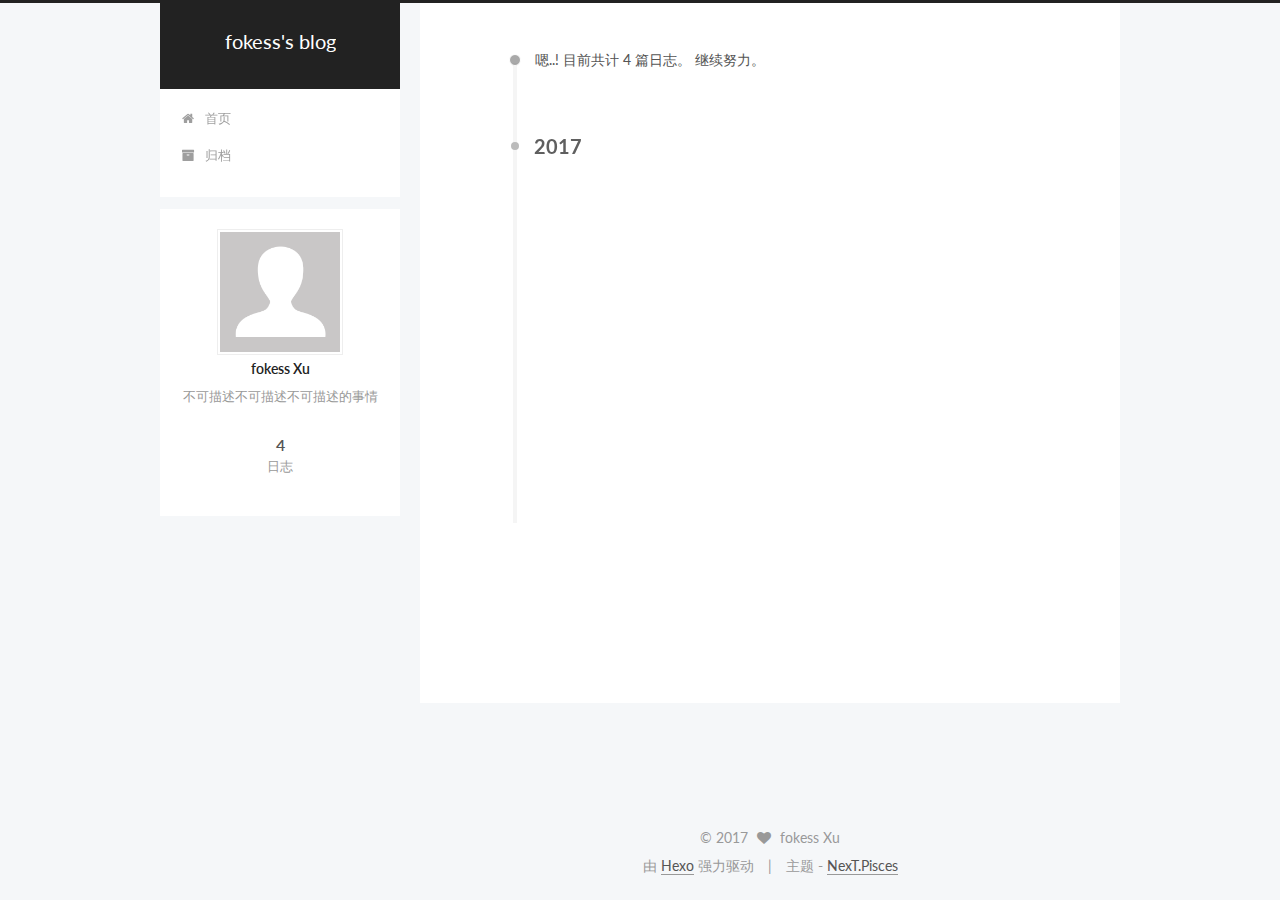
==== commit 4d346076: "Site updated: 2017-07-30 11:15:56" ====
--- a/archives/index.html
+++ b/archives/index.html
@@ -90,12 +90,15 @@
 
 
 
+<meta name="description" content="不可描述不可描述不可描述的事情">
 <meta property="og:type" content="website">
-<meta property="og:title" content="Hexo">
+<meta property="og:title" content="fokess&#39;s blog">
 <meta property="og:url" content="http://yoursite.com/archives/index.html">
-<meta property="og:site_name" content="Hexo">
+<meta property="og:site_name" content="fokess&#39;s blog">
+<meta property="og:description" content="不可描述不可描述不可描述的事情">
 <meta name="twitter:card" content="summary">
-<meta name="twitter:title" content="Hexo">
+<meta name="twitter:title" content="fokess&#39;s blog">
+<meta name="twitter:description" content="不可描述不可描述不可描述的事情">
 
 
 
@@ -129,7 +132,7 @@
 
 
 
-  <title>归档 | Hexo</title>
+  <title>归档 | fokess's blog</title>
 </head>
 
 <body itemscope itemtype="http://schema.org/WebPage" lang="zh-Hans">
@@ -166,7 +169,7 @@
     <div class="custom-logo-site-title">
       <a href="/"  class="brand" rel="start">
         <span class="logo-line-before"><i></i></span>
-        <span class="site-title">Hexo</span>
+        <span class="site-title">fokess's blog</span>
         <span class="logo-line-after"><i></i></span>
       </a>
     </div>
@@ -238,7 +241,7 @@
       
         
       
-      嗯..! 目前共计 2 篇日志。 继续努力。
+      嗯..! 目前共计 4 篇日志。 继续努力。
     </span>
 
     
@@ -252,6 +255,80 @@
         <div class="collection-title">
           <h2 class="archive-year motion-element" id="archive-year-2017">2017</h2>
         </div>
+      
+      
+
+      
+
+  <article class="post post-type-normal" itemscope itemtype="http://schema.org/Article">
+    <header class="post-header">
+
+      <h2 class="post-title">
+        
+            <a class="post-title-link" href="/2017/07/30/99-的前端初学者都会搞混的offset/" itemprop="url">
+              
+                <span itemprop="name">99%的前端初学者都会搞混的offset...</span>
+              
+            </a>
+        
+      </h2>
+
+      <div class="post-meta">
+        <time class="post-time" itemprop="dateCreated"
+              datetime="2017-07-30T11:11:37+08:00"
+              content="2017-07-30" >
+          07-30
+        </time>
+      </div>
+
+    </header>
+  </article>
+
+
+
+    
+
+      
+      
+      
+
+      
+      
+
+      
+
+  <article class="post post-type-normal" itemscope itemtype="http://schema.org/Article">
+    <header class="post-header">
+
+      <h2 class="post-title">
+        
+            <a class="post-title-link" href="/2017/06/30/mapDispatchToProps的简写（shorthand）/" itemprop="url">
+              
+                <span itemprop="name">mapDispatchToProps的简写（shorthand）</span>
+              
+            </a>
+        
+      </h2>
+
+      <div class="post-meta">
+        <time class="post-time" itemprop="dateCreated"
+              datetime="2017-06-30T11:38:34+08:00"
+              content="2017-06-30" >
+          06-30
+        </time>
+      </div>
+
+    </header>
+  </article>
+
+
+
+    
+
+      
+      
+      
+
       
       
 
@@ -357,10 +434,10 @@
         <div class="site-author motion-element" itemprop="author" itemscope itemtype="http://schema.org/Person">
           <img class="site-author-image" itemprop="image"
                src="/images/avatar.gif"
-               alt="John Doe" />
-          <p class="site-author-name" itemprop="name">John Doe</p>
+               alt="fokess Xu" />
+          <p class="site-author-name" itemprop="name">fokess Xu</p>
            
-              <p class="site-description motion-element" itemprop="description"></p>
+              <p class="site-description motion-element" itemprop="description">不可描述不可描述不可描述的事情</p>
           
         </div>
         <nav class="site-state motion-element">
@@ -368,7 +445,7 @@
           
             <div class="site-state-item site-state-posts">
               <a href="/archives">
-                <span class="site-state-item-count">2</span>
+                <span class="site-state-item-count">4</span>
                 <span class="site-state-item-name">日志</span>
               </a>
             </div>
@@ -418,7 +495,7 @@
   <span class="with-love">
     <i class="fa fa-heart"></i>
   </span>
-  <span class="author" itemprop="copyrightHolder">John Doe</span>
+  <span class="author" itemprop="copyrightHolder">fokess Xu</span>
 </div>
 
 
--- a/css/main.css
+++ b/css/main.css
@@ -1696,7 +1696,7 @@
   width: 4px;
   height: 4px;
   border-radius: 50%;
-  background: #75a6ff;
+  background: #deffdf;
 }
 .links-of-blogroll {
   font-size: 13px;
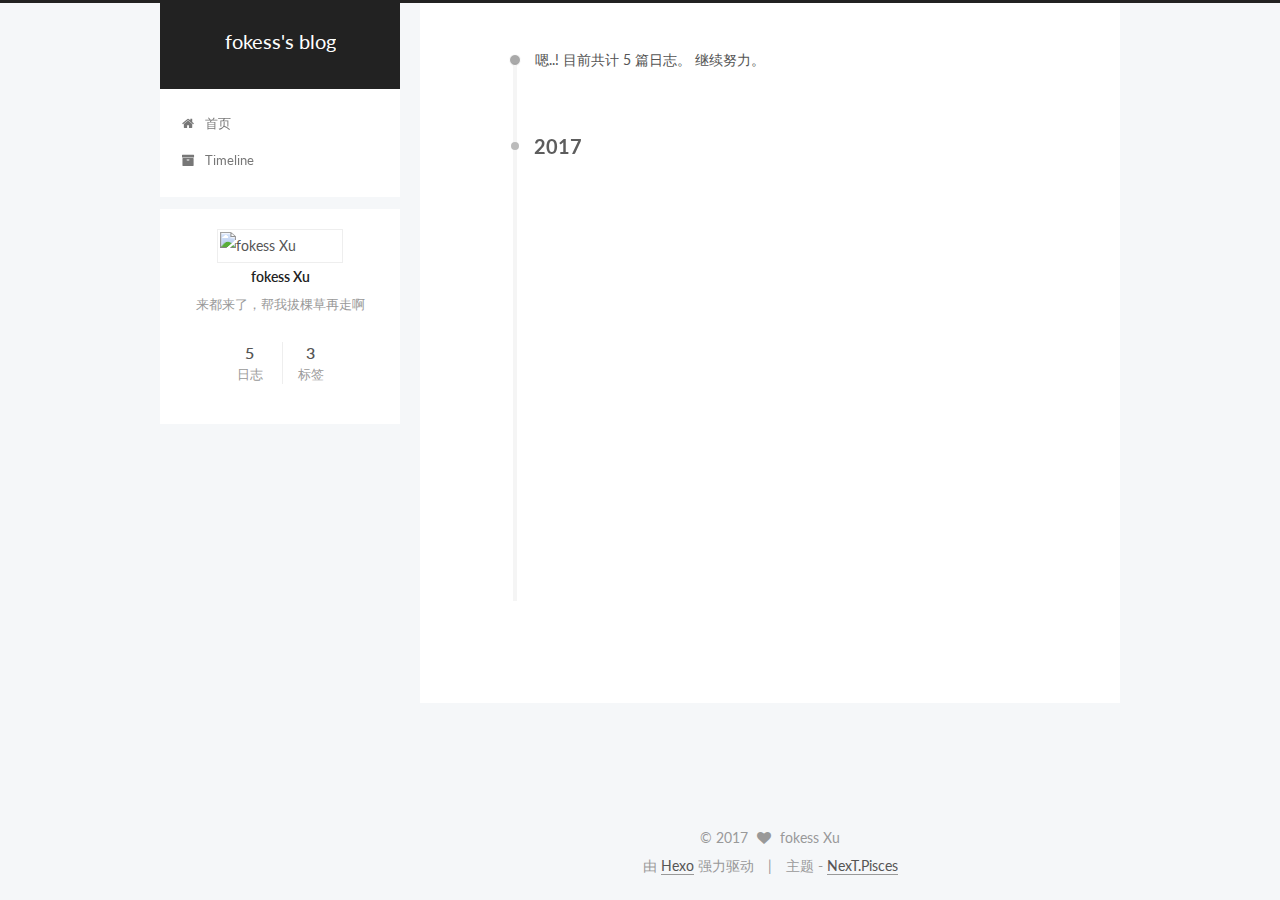
==== commit 5975e8ae: "Site updated: 2017-08-21 22:15:03" ====
--- a/archives/index.html
+++ b/archives/index.html
@@ -90,15 +90,15 @@
 
 
 
-<meta name="description" content="不可描述不可描述不可描述的事情">
+<meta name="description" content="来都来了，帮我拔棵草再走啊">
 <meta property="og:type" content="website">
 <meta property="og:title" content="fokess&#39;s blog">
 <meta property="og:url" content="http://yoursite.com/archives/index.html">
 <meta property="og:site_name" content="fokess&#39;s blog">
-<meta property="og:description" content="不可描述不可描述不可描述的事情">
+<meta property="og:description" content="来都来了，帮我拔棵草再走啊">
 <meta name="twitter:card" content="summary">
 <meta name="twitter:title" content="fokess&#39;s blog">
-<meta name="twitter:description" content="不可描述不可描述不可描述的事情">
+<meta name="twitter:description" content="来都来了，帮我拔棵草再走啊">
 
 
 
@@ -133,7 +133,7 @@
 
 
   <title>归档 | fokess's blog</title>
-</head>
+<link rel="stylesheet" href="/css/prism.css" type="text/css"></head>
 
 <body itemscope itemtype="http://schema.org/WebPage" lang="zh-Hans">
 
@@ -209,7 +209,7 @@
             
               <i class="menu-item-icon fa fa-fw fa-archive"></i> <br />
             
-            归档
+            Timeline
           </a>
         </li>
       
@@ -241,7 +241,7 @@
       
         
       
-      嗯..! 目前共计 4 篇日志。 继续努力。
+      嗯..! 目前共计 5 篇日志。 继续努力。
     </span>
 
     
@@ -255,6 +255,43 @@
         <div class="collection-title">
           <h2 class="archive-year motion-element" id="archive-year-2017">2017</h2>
         </div>
+      
+      
+
+      
+
+  <article class="post post-type-javascript" itemscope itemtype="http://schema.org/Article">
+    <header class="post-header">
+
+      <h2 class="post-title">
+        
+            <a class="post-title-link" href="/2017/08/19/preact元素生成原理/" itemprop="url">
+              
+                <span itemprop="name">preact元素生成原理</span>
+              
+            </a>
+        
+      </h2>
+
+      <div class="post-meta">
+        <time class="post-time" itemprop="dateCreated"
+              datetime="2017-08-19T20:31:46+08:00"
+              content="2017-08-19" >
+          08-19
+        </time>
+      </div>
+
+    </header>
+  </article>
+
+
+
+    
+
+      
+      
+      
+
       
       
 
@@ -433,11 +470,11 @@
       <section class="site-overview sidebar-panel sidebar-panel-active">
         <div class="site-author motion-element" itemprop="author" itemscope itemtype="http://schema.org/Person">
           <img class="site-author-image" itemprop="image"
-               src="/images/avatar.gif"
+               src="https://avatars3.githubusercontent.com/u/5203240?v=4&s=460"
                alt="fokess Xu" />
           <p class="site-author-name" itemprop="name">fokess Xu</p>
            
-              <p class="site-description motion-element" itemprop="description">不可描述不可描述不可描述的事情</p>
+              <p class="site-description motion-element" itemprop="description">来都来了，帮我拔棵草再走啊</p>
           
         </div>
         <nav class="site-state motion-element">
@@ -445,7 +482,7 @@
           
             <div class="site-state-item site-state-posts">
               <a href="/archives">
-                <span class="site-state-item-count">4</span>
+                <span class="site-state-item-count">5</span>
                 <span class="site-state-item-name">日志</span>
               </a>
             </div>
@@ -453,6 +490,15 @@
 
           
 
+          
+            
+            
+            <div class="site-state-item site-state-tags">
+              
+                <span class="site-state-item-count">3</span>
+                <span class="site-state-item-name">标签</span>
+              
+            </div>
           
 
         </nav>
--- a/css/main.css
+++ b/css/main.css
@@ -1696,7 +1696,7 @@
   width: 4px;
   height: 4px;
   border-radius: 50%;
-  background: #deffdf;
+  background: #8773ff;
 }
 .links-of-blogroll {
   font-size: 13px;
--- a/css/prism.css
+++ b/css/prism.css
@@ -0,0 +1,137 @@
+/**
+ * prism.js default theme for JavaScript, CSS and HTML
+ * Based on dabblet (http://dabblet.com)
+ * @author Lea Verou
+ */
+
+code[class*="language-"],
+pre[class*="language-"] {
+	color: black;
+	background: none;
+	text-shadow: 0 1px white;
+	font-family: Consolas, Monaco, 'Andale Mono', 'Ubuntu Mono', monospace;
+	text-align: left;
+	white-space: pre;
+	word-spacing: normal;
+	word-break: normal;
+	word-wrap: normal;
+	line-height: 1.5;
+
+	-moz-tab-size: 4;
+	-o-tab-size: 4;
+	tab-size: 4;
+
+	-webkit-hyphens: none;
+	-moz-hyphens: none;
+	-ms-hyphens: none;
+	hyphens: none;
+}
+
+pre[class*="language-"]::-moz-selection, pre[class*="language-"] ::-moz-selection,
+code[class*="language-"]::-moz-selection, code[class*="language-"] ::-moz-selection {
+	text-shadow: none;
+	background: #b3d4fc;
+}
+
+pre[class*="language-"]::selection, pre[class*="language-"] ::selection,
+code[class*="language-"]::selection, code[class*="language-"] ::selection {
+	text-shadow: none;
+	background: #b3d4fc;
+}
+
+@media print {
+	code[class*="language-"],
+	pre[class*="language-"] {
+		text-shadow: none;
+	}
+}
+
+/* Code blocks */
+pre[class*="language-"] {
+	padding: 1em;
+	margin: .5em 0;
+	overflow: auto;
+}
+
+:not(pre) > code[class*="language-"],
+pre[class*="language-"] {
+	background: #f5f2f0;
+}
+
+/* Inline code */
+:not(pre) > code[class*="language-"] {
+	padding: .1em;
+	border-radius: .3em;
+	white-space: normal;
+}
+
+.token.comment,
+.token.prolog,
+.token.doctype,
+.token.cdata {
+	color: slategray;
+}
+
+.token.punctuation {
+	color: #999;
+}
+
+.namespace {
+	opacity: .7;
+}
+
+.token.property,
+.token.tag,
+.token.boolean,
+.token.number,
+.token.constant,
+.token.symbol,
+.token.deleted {
+	color: #905;
+}
+
+.token.selector,
+.token.attr-name,
+.token.string,
+.token.char,
+.token.builtin,
+.token.inserted {
+	color: #690;
+}
+
+.token.operator,
+.token.entity,
+.token.url,
+.language-css .token.string,
+.style .token.string {
+	color: #a67f59;
+	background: hsla(0, 0%, 100%, .5);
+}
+
+.token.atrule,
+.token.attr-value,
+.token.keyword {
+	color: #07a;
+}
+
+.token.function {
+	color: #DD4A68;
+}
+
+.token.regex,
+.token.important,
+.token.variable {
+	color: #e90;
+}
+
+.token.important,
+.token.bold {
+	font-weight: bold;
+}
+.token.italic {
+	font-style: italic;
+}
+
+.token.entity {
+	cursor: help;
+}
